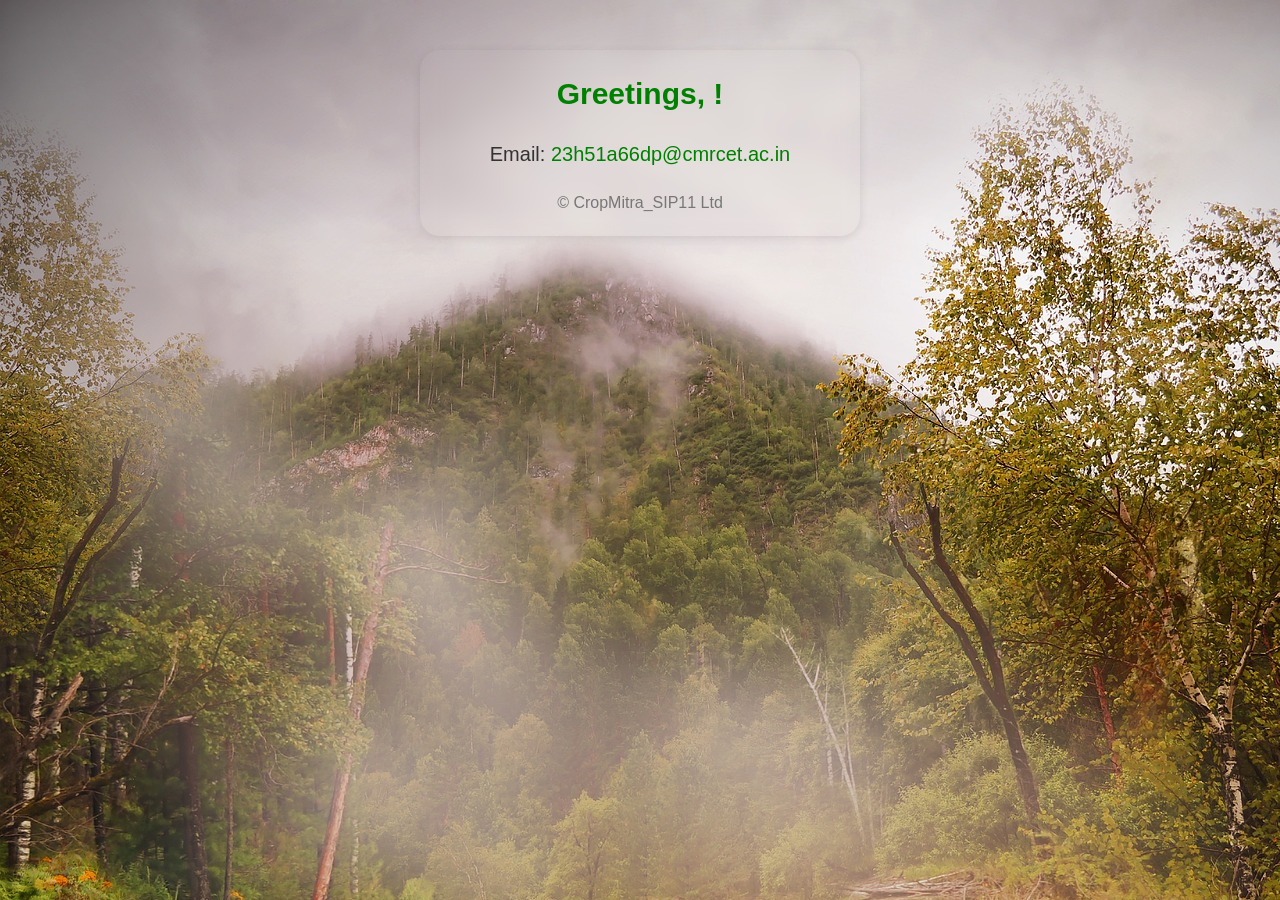
==== contact.html @ d8f8fa78 "Initial commit" ====
<!DOCTYPE html>
<html lang="en">
<head>
    <meta charset="UTF-8">
    <meta name="viewport" content="width=device-width, initial-scale=1.0">
    <link rel="icon" type="image/png" href="leaf.png">
    <title>CropMitra Contact</title>
    <link rel="stylesheet" href="contact.css">
</head>
<body>
    <div class="container">
        <h2>Greetings, <span id="usernameDisplay"></span>!</h2>
        <p>Email: <a href="mailto:23h51a66dp@cmrcet.ac.in">23h51a66dp@cmrcet.ac.in</a></p>
        <footer>&copy; CropMitra_SIP11 Ltd</footer>
    </div>

    <script>
        document.getElementById('usernameDisplay').innerText = localStorage.getItem('username');
    </script>
</body>
</html>
---- contact.css ----
@import url('https://fonts.googleapis.com/css2?family=Fira+Code:wght@300..700&family=Montaga&family=Poppins:ital,wght@0,100;0,200;0,300;0,400;0,500;0,600;0,700;0,800;0,900;1,100;1,200;1,300;1,400;1,500;1,600;1,700;1,800;1,900&family=Ubuntu+Mono:ital,wght@0,400;0,700;1,400;1,700&display=swap');

/* contact.html Specific Styles */
/* Reset some default styles */
h2, p {
    margin: 0;
    padding: 0;
}

/* Body styles */
body {
    font-family: "Product sans", sans-serif;
    background-color: #f4f4f4;
    color: #333;
    line-height: 1.6;
    background-image: url('pond-22118_1920.jpg');
}

/* Container styles */
.container {
    max-width: 400px;
    margin: 50px auto;
    padding: 20px;
    border-radius: 20px;
    box-shadow: 0 2px 10px rgba(0, 0, 0, 0.1);
    text-align: center;
    font-size: 20px;
    position: relative;
    overflow: hidden;
}

.container::before {
    content: '';
    position: absolute;
    top: 0;
    left: 0;
    right: 0;
    bottom: 0;
    background: inherit;
    backdrop-filter: blur(10px);
    border-radius: 20px;
    z-index: -1;
}

/* Header styles */
h2 {
    color: green; /* Green color */
    margin-bottom: 20px;
}

/* Link styles */
a {
    color: green; /* Green color */
    text-decoration: none;
}

a:hover {
    text-decoration: underline; /* Underline on hover */
}

/* Footer styles */
footer {
    margin-top: 20px;
    font-size: 0.8em;
    text-align: center;
    color: #777; /* Light gray color */
}

/* Responsive styles */
@media (max-width: 600px) {
    .container {
        padding: 15px;
    }
}
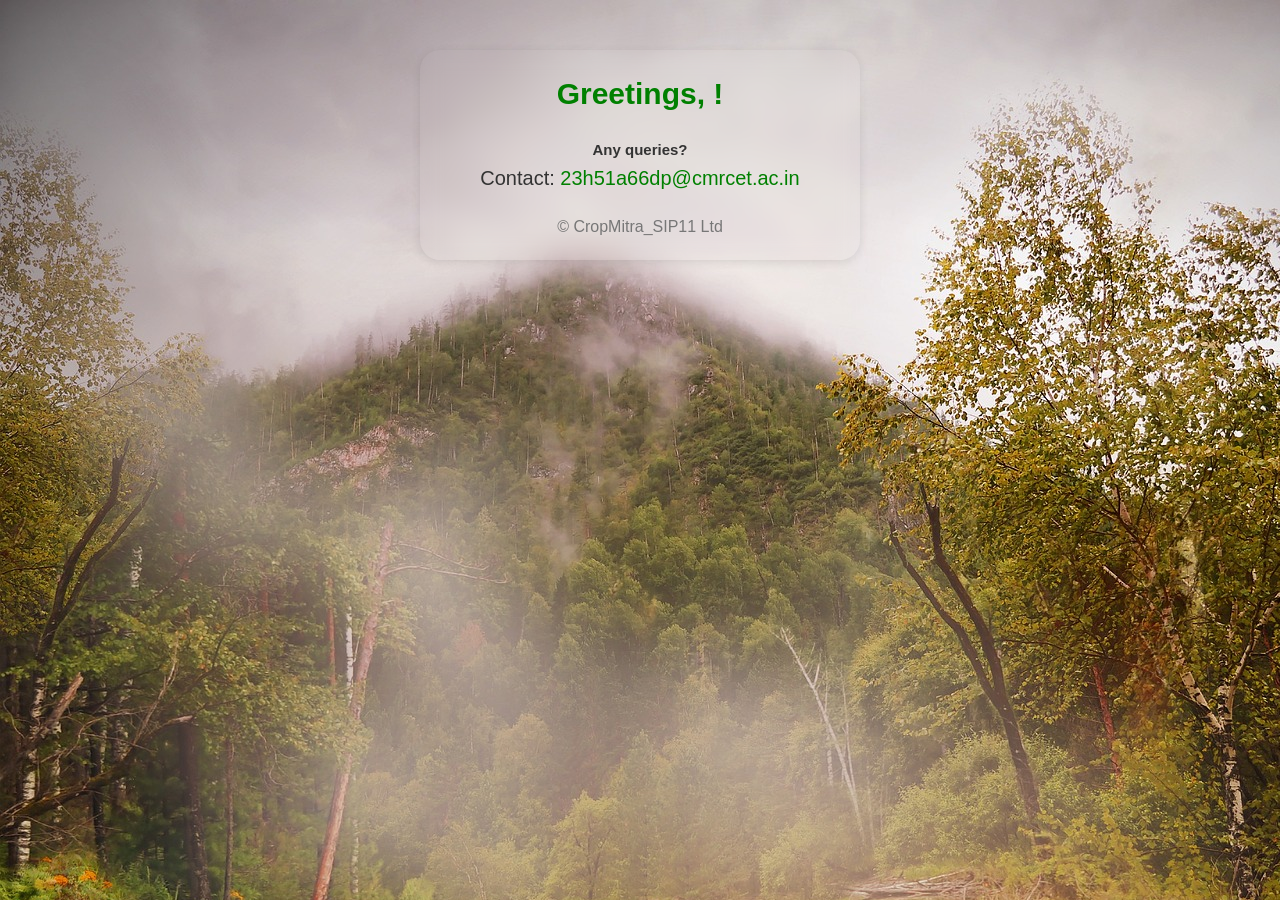
==== commit 79f5d2cd: "Minor Changes" ====
--- a/contact.html
+++ b/contact.html
@@ -10,7 +10,16 @@
 <body>
     <div class="container">
         <h2>Greetings, <span id="usernameDisplay"></span>!</h2>
-        <p>Email: <a href="mailto:23h51a66dp@cmrcet.ac.in">23h51a66dp@cmrcet.ac.in</a></p>
+        <style>
+            .quiries {
+                font-size: 15px;
+                font-weight: bold;
+                color: #333;
+            }
+        </style>
+        
+        <p class="quiries">Any queries?</p>
+        <p>Contact: <a href="mailto:23h51a66dp@cmrcet.ac.in">23h51a66dp@cmrcet.ac.in</a></p>
         <footer>&copy; CropMitra_SIP11 Ltd</footer>
     </div>
 
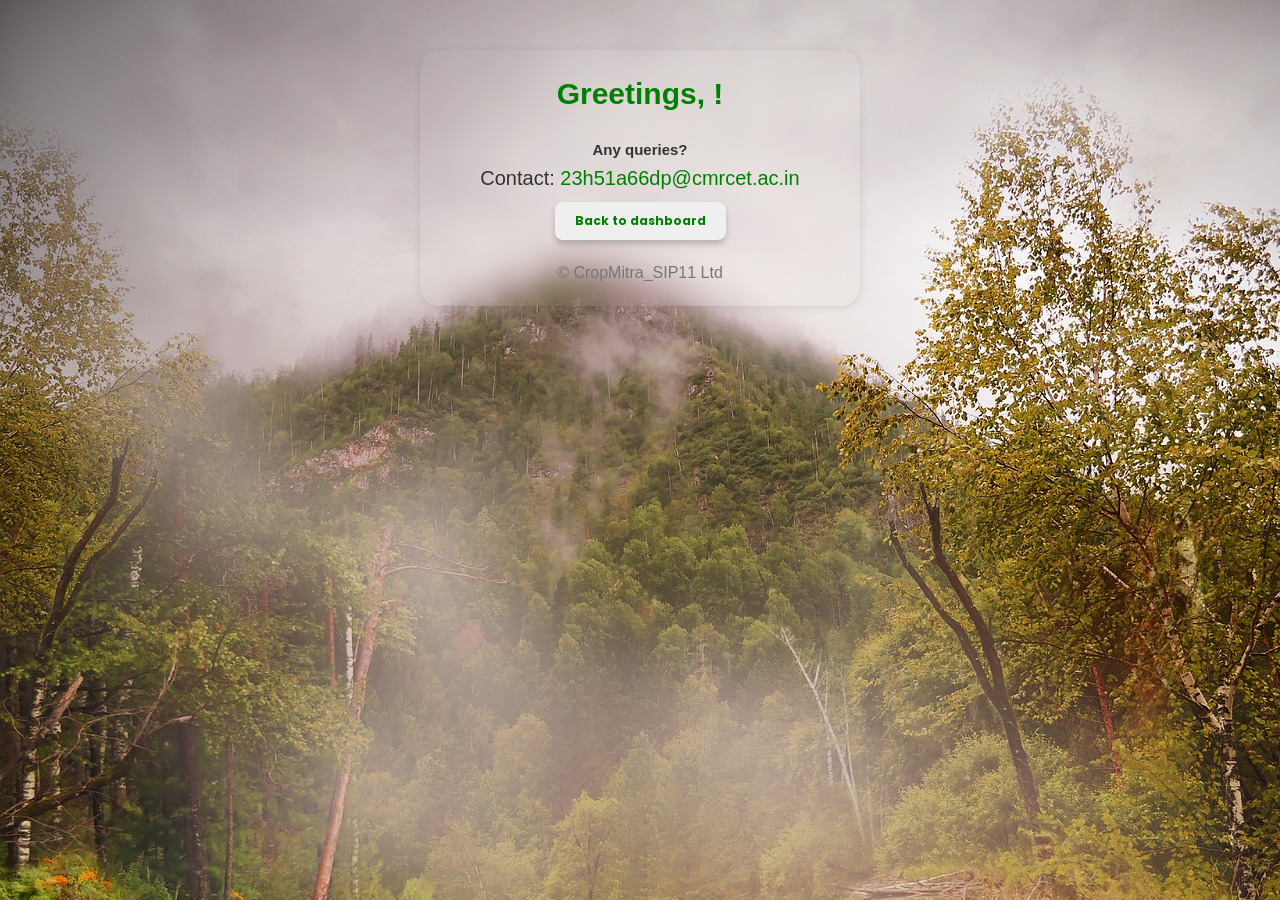
==== commit 21e20da5: "Added some dynamic nav trasitions" ====
--- a/contact.html
+++ b/contact.html
@@ -20,6 +20,7 @@
         
         <p class="quiries">Any queries?</p>
         <p>Contact: <a href="mailto:23h51a66dp@cmrcet.ac.in">23h51a66dp@cmrcet.ac.in</a></p>
+        <button class="back-to-dash" ><a href="dashboard.html">Back to dashboard</a></button>
         <footer>&copy; CropMitra_SIP11 Ltd</footer>
     </div>
 
--- a/contact.css
+++ b/contact.css
@@ -71,4 +71,25 @@
     .container {
         padding: 15px;
     }
-}+}
+
+.back-to-dash {
+    font-family: "poppins", sans-serif;
+    margin-top: 2%;
+    color: black;
+    font-size: 12px;
+    font-weight: bold;
+    padding: 10px 20px;
+    border: none;
+    border-radius: 8px;
+    cursor: pointer;
+    box-shadow: 0 4px 6px rgba(0, 0, 0, 0.2);
+    transition: transform 0.3s ease, box-shadow 0.3s ease, background 0.3s ease;
+}
+
+.back-to-dash:hover {
+    color: white;
+    transform: scale(1.05);
+    box-shadow: 0 6px 8px rgba(0, 0, 0, 0.3);
+}
+
